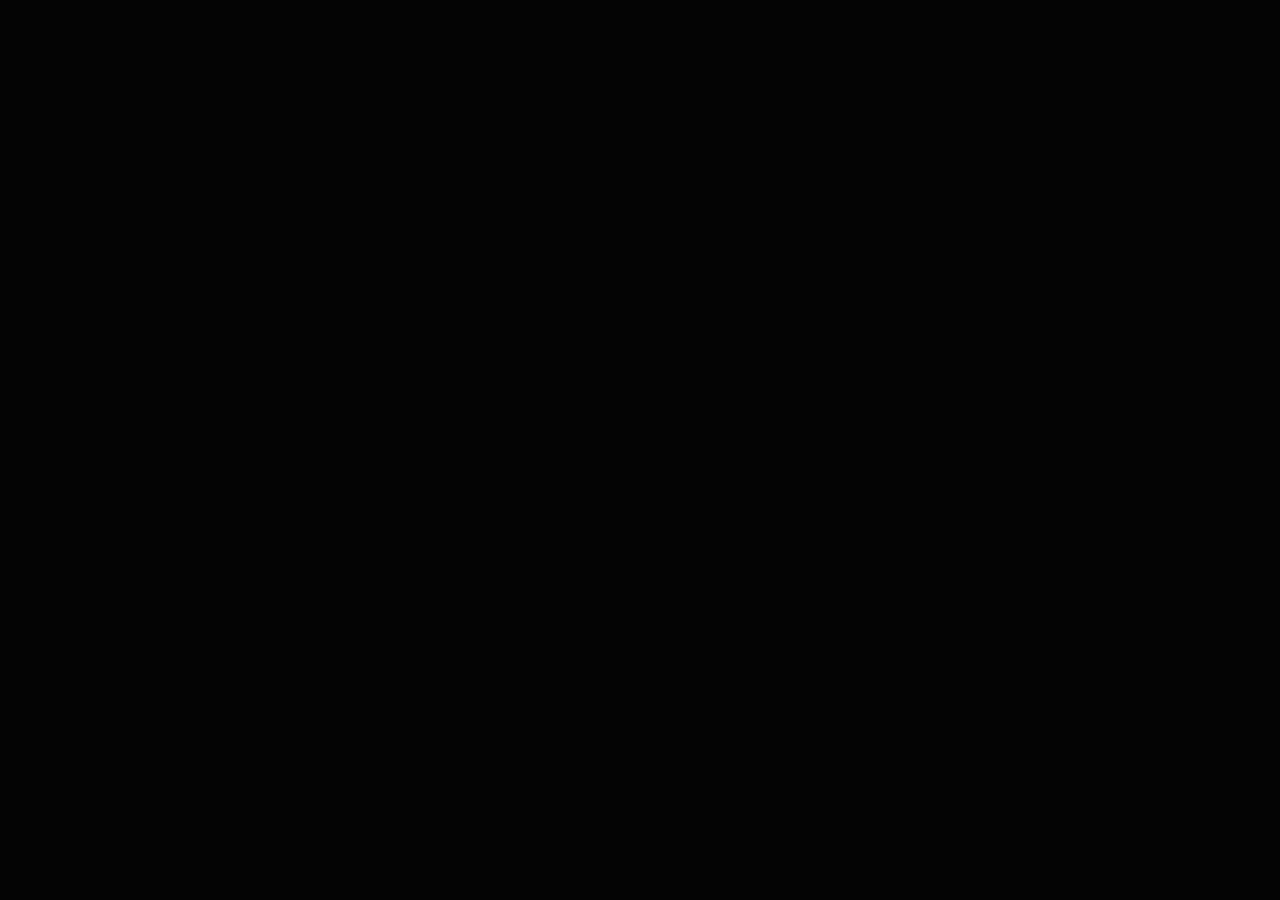
==== index.html @ 7d57aafc "KaTouche Button Installed" ====
<!DOCTYPE html>
<html lang="en">
<head>
    <meta charset="UTF-8">
    <meta name="viewport" content="width=device-width, initial-scale=1.0">
    <title>Ka Terminal</title>
    <link rel="stylesheet" href="style.css">
</head>
<body>

    <div id="terminal-container">
        <object type="image/svg+xml" data="KaToucheButton.svg" id="main-console"></object>
    </div>

    <script src="script.js"></script>
</body>
</html>
---- style.css ----
body {
    margin: 0;
    padding: 0;
    background-color: #050505; /* Deep Obsidian */
    display: flex;
    justify-content: center;
    align-items: center;
    height: 100vh;
    overflow: hidden;
}

#terminal-container {
    width: 100%;
    height: 100%;
    display: flex;
    justify-content: center;
    align-items: center;
}

/* This is the magic for your Dell screen safety */
#main-console {
    filter: drop-shadow(0 0 10px #4DDCF4); /* The Cyan Glow */
    transition: transform 0.3s ease;
}
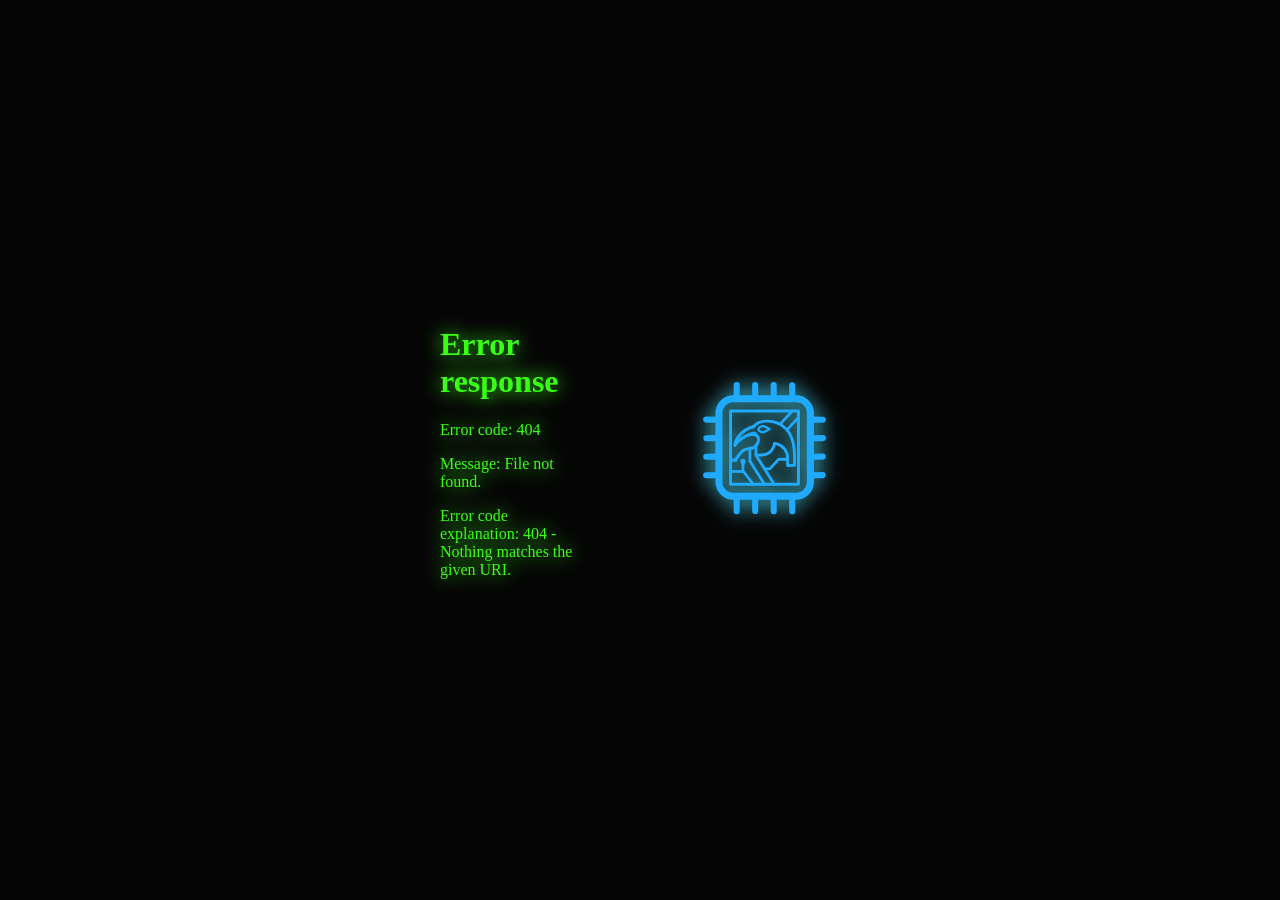
==== commit bff5471c: "fixed color issue: svg components now fully controlled by style.css" ====
--- a/index.html
+++ b/index.html
@@ -9,7 +9,8 @@
 <body>
 
     <div id="terminal-container">
-        <object type="image/svg+xml" data="KaToucheButton.svg" id="main-console"></object>
+        <div id="ka-button" class="artifact" data-src="KaToucheButton.svg"></div>
+        <div id="thoth-button" class="artifact" data-src="thoth-chip-logo.svg"></div>
     </div>
 
     <script src="script.js"></script>
--- a/style.css
+++ b/style.css
@@ -15,10 +15,45 @@
     display: flex;
     justify-content: center;
     align-items: center;
+    gap: 100px; /* This keeps the buttons from overlapping! */
 }
 
-/* This is the magic for your Dell screen safety */
-#main-console {
-    filter: drop-shadow(0 0 10px #4DDCF4); /* The Cyan Glow */
-    transition: transform 0.3s ease;
-}+/* Apply the glow and pulse to EVERY artifact */
+
+.artifact {
+    /* Change these numbers to find the "Sweet Spot" */
+    width: 150px;  /* Try 150px or 120px for a smaller look */
+    height: auto;  /* Keeps the proportions correct so they don't squish */
+    
+    transition: all 0.3s ease;
+    animation: pulse 4s infinite ease-in-out;
+    
+    /* Optional: Ensure they don't take up too much "Invisible" space */
+    display: block;
+}
+.artifact:hover {
+    transform: scale(1.1);
+    filter: brightness(1.5) drop-shadow(0 0 25px currentColor);
+}
+
+
+/* The Breathing Animation */
+@keyframes pulse {
+    0% { filter: drop-shadow(0 0 5px #4DDCF4); opacity: 0.8; }
+    50% { filter: drop-shadow(0 0 20px #4DDCF4); opacity: 1; }
+    100% { filter: drop-shadow(0 0 5px #4DDCF4); opacity: 0.8; }
+}
+/* Neon Green (Ka-Touche) */
+/* Neon Green Artifact */
+#ka-button {
+    color: #39FF14; /* This sets the "currentColor" for the SVG */
+    filter: drop-shadow(0 0 10px #39FF14);
+}
+
+/* Cyber Cyan Artifact */
+#thoth-button {
+    color: #1faafe; /* This sets the "currentColor" for the SVG */
+    filter: drop-shadow(0 0 10px #4DDCF4);
+}
+
+ 
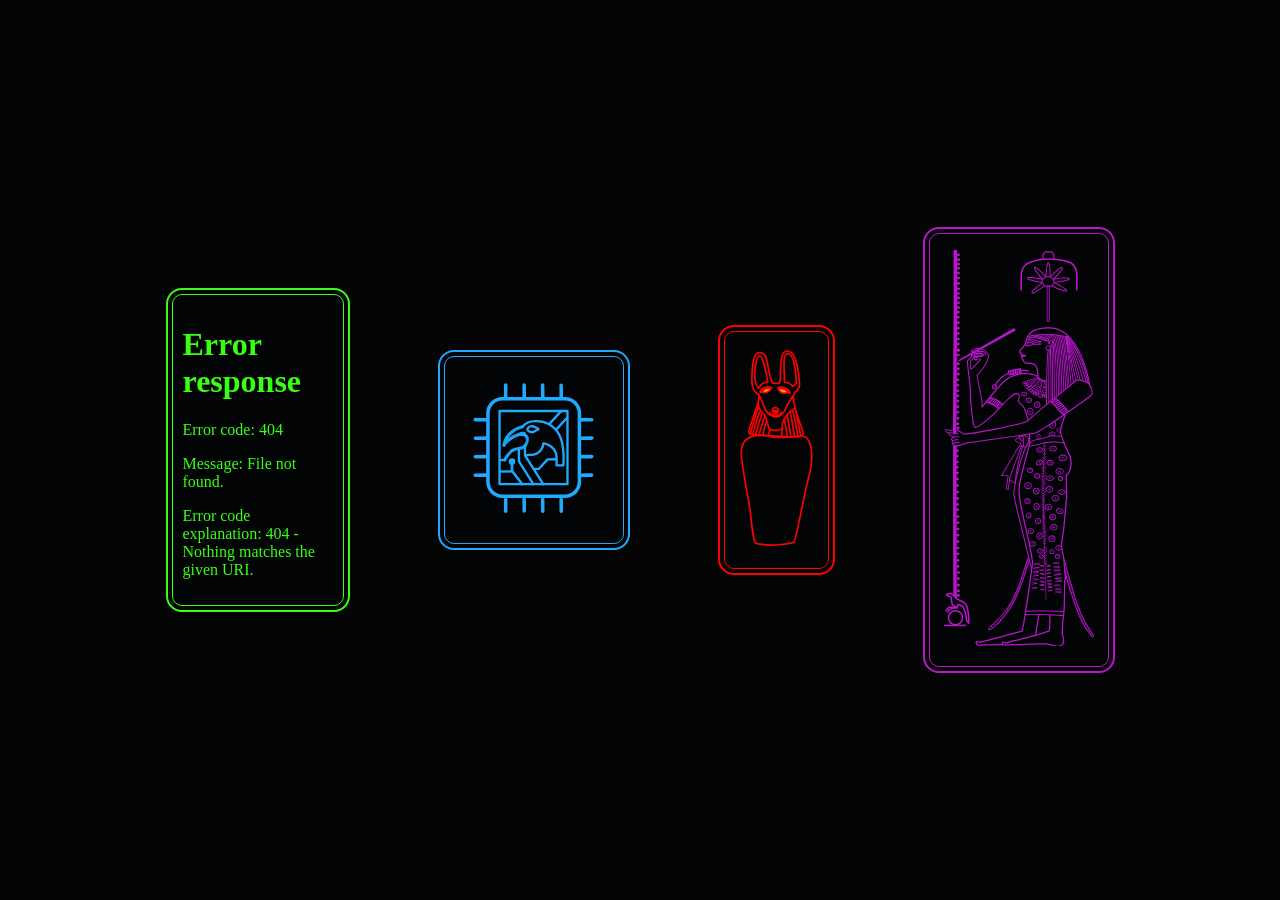
==== commit c2401300: "checkpoint: seshat button looks amazing; want to add animation effect to her hair." ====
--- a/index.html
+++ b/index.html
@@ -11,6 +11,8 @@
     <div id="terminal-container">
         <div id="ka-button" class="artifact" data-src="KaToucheButton.svg"></div>
         <div id="thoth-button" class="artifact" data-src="thoth-chip-logo.svg"></div>
+        <div id="duamutef-button" class="artifact" data-src="duamatef-jar.svg"></div>
+        <div id="seshat-button" class="artifact" data-src="Seshat.svg"></div>
     </div>
 
     <script src="script.js"></script>
--- a/style.css
+++ b/style.css
@@ -18,42 +18,208 @@
     gap: 100px; /* This keeps the buttons from overlapping! */
 }
 
-/* Apply the glow and pulse to EVERY artifact */
+/* ── Artifact Button Frame ────────────────────────────────────────────── */
 
 .artifact {
-    /* Change these numbers to find the "Sweet Spot" */
-    width: 150px;  /* Try 150px or 120px for a smaller look */
-    height: auto;  /* Keeps the proportions correct so they don't squish */
-    
+    width: 150px;
+    height: auto;
+    padding: 16px 14px;
+    position: relative;
+    display: block;
+    cursor: pointer;
+
+    /* Stone-dark panel */
+    background-color: rgba(2, 4, 6, 0.88);
+    /* Subtle CRT scanlines */
+    background-image: repeating-linear-gradient(
+        0deg,
+        transparent,
+        transparent 3px,
+        rgba(0, 0, 0, 0.13) 3px,
+        rgba(0, 0, 0, 0.13) 4px
+    );
+
+    /* Double border: inner 1px via border, outer 2px via outline */
+    border-radius: 10px;
+
+    /* Double border: inner 1px via border, outer 2px via outline */
+    border: 1px solid currentColor;
+    outline: 2px solid currentColor;
+    outline-offset: 4px;
+
     transition: all 0.3s ease;
-    animation: pulse 4s infinite ease-in-out;
-    
-    /* Optional: Ensure they don't take up too much "Invisible" space */
-    display: block;
-}
+}
+
 .artifact:hover {
-    transform: scale(1.1);
-    filter: brightness(1.5) drop-shadow(0 0 25px currentColor);
-}
-
-
-/* The Breathing Animation */
-@keyframes pulse {
-    0% { filter: drop-shadow(0 0 5px #4DDCF4); opacity: 0.8; }
-    50% { filter: drop-shadow(0 0 20px #4DDCF4); opacity: 1; }
-    100% { filter: drop-shadow(0 0 5px #4DDCF4); opacity: 0.8; }
-}
-/* Neon Green (Ka-Touche) */
-/* Neon Green Artifact */
+    transform: scale(1.05);
+    background-color: rgba(5, 10, 15, 0.95);
+    filter: brightness(1.6) drop-shadow(0 0 25px currentColor);
+}
+/* ── Per-Artifact Colors & Breathing Animations ───────────────────────── */
+
+/* Neon Green — Ka-Touche */
 #ka-button {
-    color: #39FF14; /* This sets the "currentColor" for the SVG */
-    filter: drop-shadow(0 0 10px #39FF14);
-}
-
-/* Cyber Cyan Artifact */
+    color: #39FF14;
+    width: 150px;
+    padding: 10px;
+    animation: pulse-green 4s infinite ease-in-out;
+}
+@keyframes pulse-green {
+    0%, 100% {
+        filter: drop-shadow(0 0 5px #39FF14);
+        box-shadow:
+            inset 0 0 10px rgba(57,255,20,0.10),   /* inner glow */
+            0 0 8px #1a7a06,                        /* outer near */
+            0 0 0 4px rgba(57,255,20,0.12);         /* gap fill between borders */
+        outline-color: rgba(57,255,20,0.55);
+        opacity: 0.85;
+    }
+    50% {
+        filter: drop-shadow(0 0 22px #39FF14);
+        box-shadow:
+            inset 0 0 22px rgba(57,255,20,0.28),
+            0 0 24px #39FF14,
+            0 0 0 4px rgba(57,255,20,0.35);
+        outline-color: #39FF14;
+        opacity: 1;
+    }
+}
+
+/* Cyber Cyan — Thoth Chip */
 #thoth-button {
-    color: #1faafe; /* This sets the "currentColor" for the SVG */
-    filter: drop-shadow(0 0 10px #4DDCF4);
-}
-
- 
+    color: #1faafe;
+    --thoth-frame:        3.2;  /* ← outer rect + pins              */
+    --thoth-detail:       2.1;  /* ← stroke lines (circuits, head…) */
+    --thoth-fill-opacity: 0.95; /* ← beak, crest, node fills        */
+    animation: pulse-cyan 4s infinite ease-in-out;
+}
+#thoth-button svg * {
+    stroke-width: var(--thoth-detail) !important;
+}
+#thoth-button #rect1,
+#thoth-button #g29,
+#thoth-button #g29 *,
+#thoth-button #g29-1,
+#thoth-button #g29-1 *,
+#thoth-button #g29-1-4,
+#thoth-button #g29-1-4 *,
+#thoth-button #g29-1-4-7,
+#thoth-button #g29-1-4-7 * {
+    stroke-width: var(--thoth-frame) !important;
+}
+/* Filled shapes (beak, crest, diagonal, node) — controlled separately
+   because fill:currentColor is immune to stroke-width changes */
+#thoth-button #path8,
+#thoth-button #path5,
+#thoth-button #path9,
+#thoth-button #path12,
+#thoth-button #path14,
+#thoth-button #path16,
+#thoth-button #path18 {
+    fill-opacity: var(--thoth-fill-opacity) !important;
+}
+@keyframes pulse-cyan {
+    0%, 100% {
+        filter: drop-shadow(0 0 5px #4DDCF4);
+        box-shadow:
+            inset 0 0 10px rgba(77,220,244,0.10),
+            0 0 8px #0d6575,
+            0 0 0 4px rgba(77,220,244,0.12);
+        outline-color: rgba(77,220,244,0.55);
+        opacity: 0.8;
+    }
+    50% {
+        filter: drop-shadow(0 0 22px #4DDCF4);
+        box-shadow:
+            inset 0 0 22px rgba(77,220,244,0.28),
+            0 0 24px #4DDCF4,
+            0 0 0 4px rgba(77,220,244,0.35);
+        outline-color: #4DDCF4;
+        opacity: 1;
+    }
+}
+
+/* Duamutef Red — Canopic Jar */
+#duamutef-button {
+    color: #FF0000;
+    width: 75px;
+    animation: pulse-red 3s infinite ease-in-out;
+}
+@keyframes pulse-red {
+    0%, 100% {
+        filter: drop-shadow(0 0 4px #a31b1b);
+        box-shadow:
+            inset 0 0 10px rgba(255,0,0,0.10),
+            0 0 6px #6b0000,
+            0 0 0 4px rgba(255,0,0,0.12);
+        outline-color: rgba(255,0,0,0.50);
+        opacity: 0.75;
+    }
+    50% {
+        filter: drop-shadow(0 0 24px #FF0000);
+        box-shadow:
+            inset 0 0 22px rgba(255,0,0,0.25),
+            0 0 22px #FF0000,
+            0 0 0 4px rgba(255,0,0,0.35);
+        outline-color: #FF0000;
+        opacity: 1;
+    }
+}
+
+/* Thoth Purple — Seshat */
+#seshat-button {
+    color: #B915CC;
+    animation: pulse-purple 4s infinite ease-in-out;
+}
+@keyframes pulse-purple {
+    0%, 100% {
+        filter: drop-shadow(0 0 5px #B915CC);
+        box-shadow:
+            inset 0 0 10px rgba(185,21,204,0.10),
+            0 0 8px #6b0a78,
+            0 0 0 4px rgba(185,21,204,0.12);
+        outline-color: rgba(185,21,204,0.55);
+        opacity: 0.80;
+    }
+    50% {
+        filter: drop-shadow(0 0 22px #B915CC);
+        box-shadow:
+            inset 0 0 22px rgba(185,21,204,0.28),
+            0 0 24px #B915CC,
+            0 0 0 4px rgba(185,21,204,0.35);
+        outline-color: #B915CC;
+        opacity: 1;
+    }
+}
+
+/* Inner glow pulse for jar body, head, and eyes */
+.animate-pulse-glow {
+    animation: inner-glow-amber 3s infinite ease-in-out;
+}
+@keyframes inner-glow-amber {
+    0%, 100% { opacity: 0.85; }
+    50%       { opacity: 1;    }
+}
+
+/* Cyan hair-strand shimmer */
+.animate-pulse-glow-red {
+    stroke: #fb2020;
+    animation: inner-glow-cyan 3s infinite ease-in-out;
+}
+@keyframes inner-glow-cyan {
+    0%, 100% { opacity: 0.5; stroke: #b86807; }
+    50%       { opacity: 1;   stroke: #945202; }
+}
+
+/*Cyber Egyptian Vibe Colors
+
+Color         ,HSL Value  ,Hex Equivalent,Feel
+
+Duamutef Red, 0 100% 50%,   #FF0000,  The Red-Headed Protector
+Cyber Cyan,   180 100% 50%, #00FFFF,  Electric Nile Water
+Ankh Gold,    45 100% 50%,  #FFC000,  Radiance of Ra
+Silver,       0 0% 75%,     #C0C0C0,  Metallic Moon-glow
+Thoth Purple, 280 100% 60%, #B915CC,  Magic & Secret Wisdom
+Neon Lime,    110 100% 50%, #39FF14,  Primordial Vitality
+
+*/
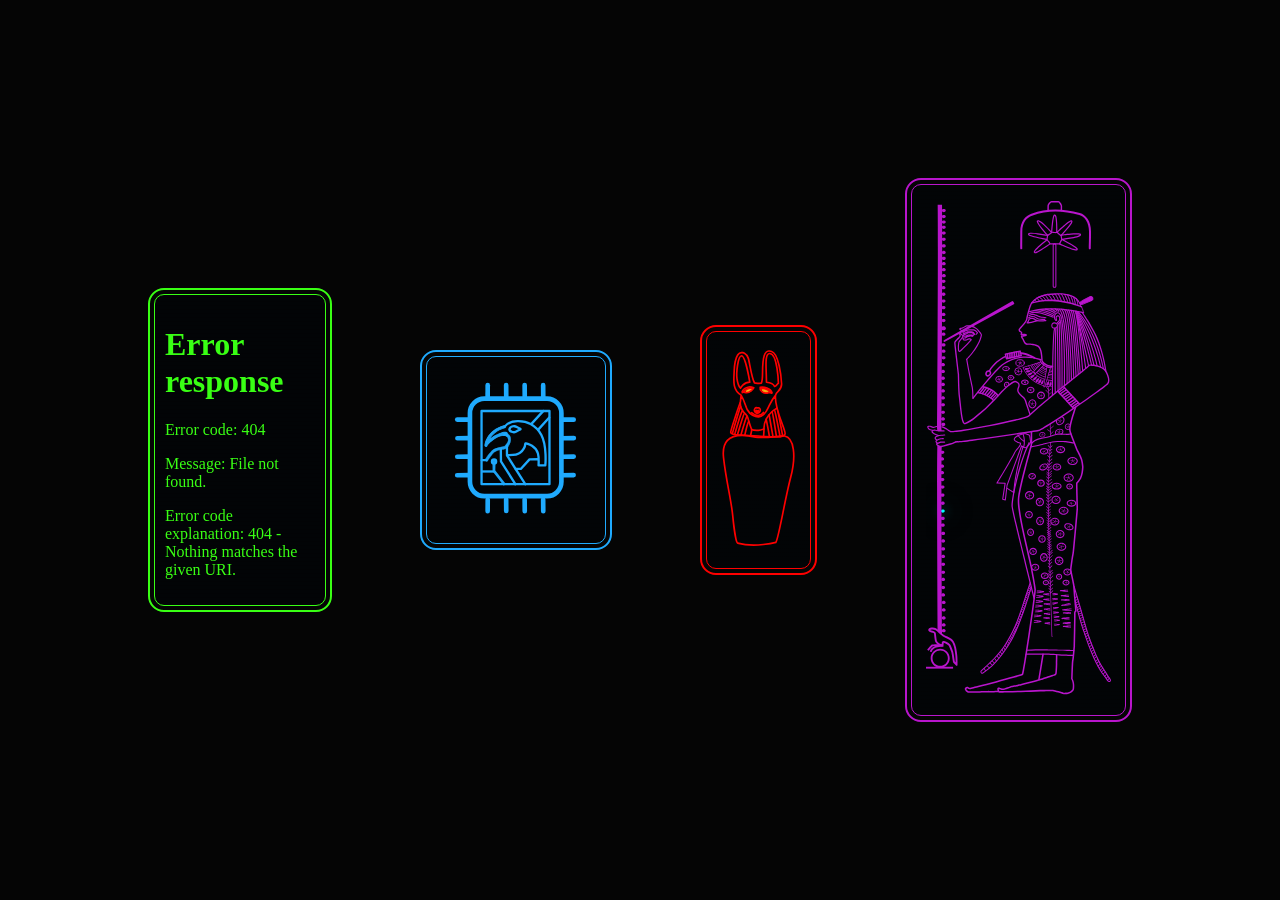
==== commit 4e09babd: "checkpoint: brilliant seshat animations and control panel made, just a few more to go" ====
--- a/index.html
+++ b/index.html
@@ -12,7 +12,7 @@
         <div id="ka-button" class="artifact" data-src="KaToucheButton.svg"></div>
         <div id="thoth-button" class="artifact" data-src="thoth-chip-logo.svg"></div>
         <div id="duamutef-button" class="artifact" data-src="duamatef-jar.svg"></div>
-        <div id="seshat-button" class="artifact" data-src="Seshat.svg"></div>
+        <div id="seshat-button" class="artifact" data-src="SeshatAnimation.svg"></div>
     </div>
 
     <script src="script.js"></script>
--- a/style.css
+++ b/style.css
@@ -88,7 +88,7 @@
 /* Cyber Cyan — Thoth Chip */
 #thoth-button {
     color: #1faafe;
-    --thoth-frame:        3.2;  /* ← outer rect + pins              */
+    --thoth-frame:        4.2;  /* ← outer rect + pins              */
     --thoth-detail:       2.1;  /* ← stroke lines (circuits, head…) */
     --thoth-fill-opacity: 0.95; /* ← beak, crest, node fills        */
     animation: pulse-cyan 4s infinite ease-in-out;
@@ -169,6 +169,7 @@
 /* Thoth Purple — Seshat */
 #seshat-button {
     color: #B915CC;
+    width: 185px;
     animation: pulse-purple 4s infinite ease-in-out;
 }
 @keyframes pulse-purple {
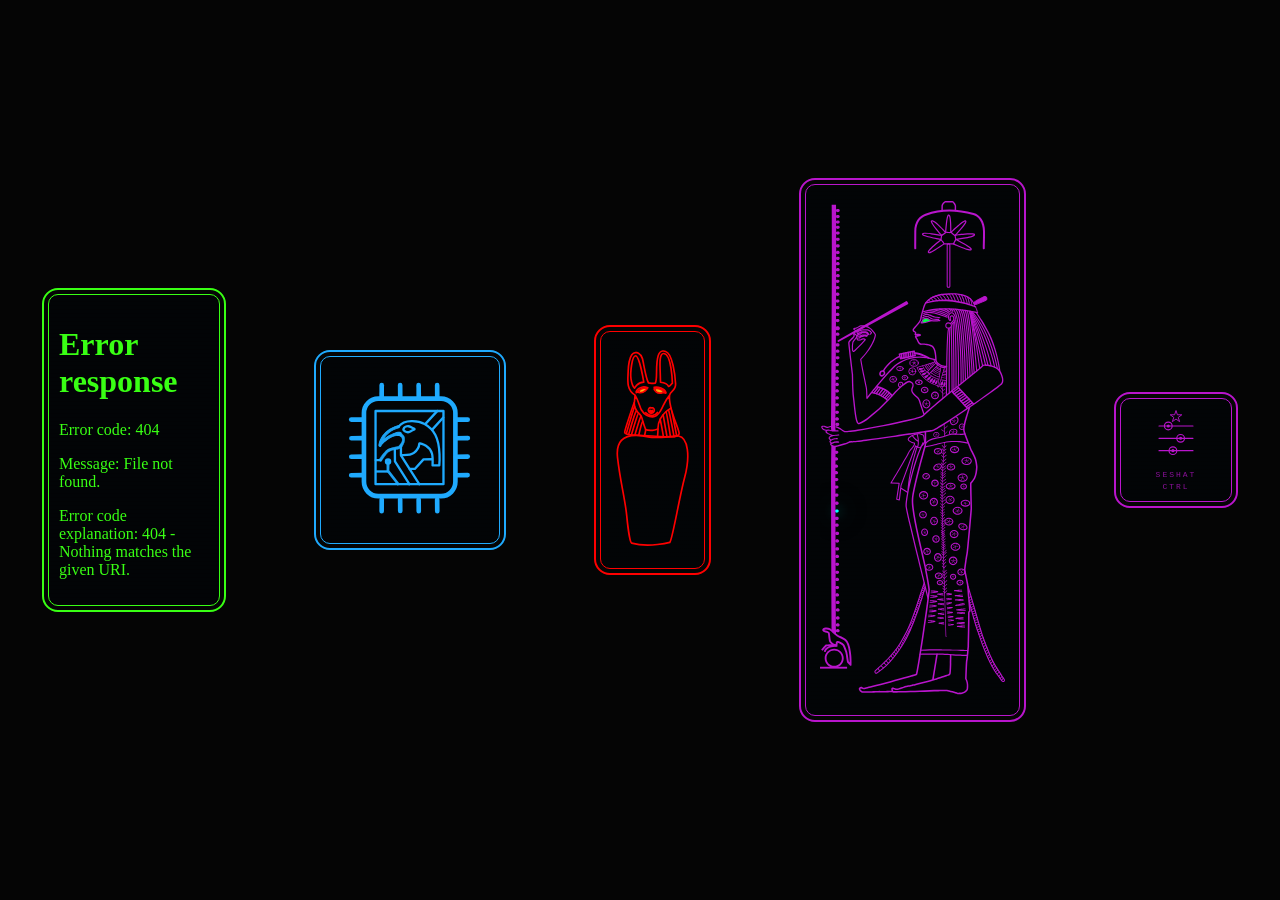
==== commit f9f95f68: "feat(seshat): animation system overhaul — trace, scoping, clock, cooling seshat-process.js: - Add sc" ====
--- a/index.html
+++ b/index.html
@@ -13,6 +13,29 @@
         <div id="thoth-button" class="artifact" data-src="thoth-chip-logo.svg"></div>
         <div id="duamutef-button" class="artifact" data-src="duamatef-jar.svg"></div>
         <div id="seshat-button" class="artifact" data-src="SeshatAnimation.svg"></div>
+        <div id="seshat-panel-button" class="artifact">
+            <div class="scp-icon">
+                <svg viewBox="0 0 60 70" xmlns="http://www.w3.org/2000/svg" width="100%" height="100%">
+                    <!-- three mixer sliders -->
+                    <line x1="8"  y1="22" x2="52" y2="22" stroke="currentColor" stroke-width="1.5" stroke-linecap="round"/>
+                    <circle cx="20" cy="22" r="5" fill="none" stroke="currentColor" stroke-width="1.5"/>
+                    <circle cx="20" cy="22" r="2" fill="currentColor"/>
+
+                    <line x1="8"  y1="38" x2="52" y2="38" stroke="currentColor" stroke-width="1.5" stroke-linecap="round"/>
+                    <circle cx="36" cy="38" r="5" fill="none" stroke="currentColor" stroke-width="1.5"/>
+                    <circle cx="36" cy="38" r="2" fill="currentColor"/>
+
+                    <line x1="8"  y1="54" x2="52" y2="54" stroke="currentColor" stroke-width="1.5" stroke-linecap="round"/>
+                    <circle cx="26" cy="54" r="5" fill="none" stroke="currentColor" stroke-width="1.5"/>
+                    <circle cx="26" cy="54" r="2" fill="currentColor"/>
+
+                    <!-- seshat star above -->
+                    <polygon points="30,2 31.8,7.5 37.5,7.5 32.9,10.9 34.7,16.4 30,13 25.3,16.4 27.1,10.9 22.5,7.5 28.2,7.5"
+                             fill="none" stroke="currentColor" stroke-width="1.2" stroke-linejoin="round"/>
+                </svg>
+            </div>
+            <span class="scp-label">SESHAT<br>CTRL</span>
+        </div>
     </div>
 
     <script src="script.js"></script>
--- a/style.css
+++ b/style.css
@@ -212,6 +212,35 @@
     50%       { opacity: 1;   stroke: #945202; }
 }
 
+/* Seshat Control Panel launch button */
+#seshat-panel-button {
+    color: #B915CC;
+    width: 90px;
+    display: flex;
+    flex-direction: column;
+    align-items: center;
+    gap: 6px;
+    padding: 10px 10px 8px;
+    animation: pulse-purple 4s infinite ease-in-out;
+}
+.scp-icon {
+    width: 54px;
+    height: 54px;
+    flex-shrink: 0;
+}
+.scp-label {
+    font-family: 'Courier New', monospace;
+    font-size: 8px;
+    letter-spacing: 2px;
+    color: currentColor;
+    text-align: center;
+    line-height: 1.5;
+    opacity: 0.75;
+}
+#seshat-panel-button:hover .scp-label {
+    opacity: 1;
+}
+
 /*Cyber Egyptian Vibe Colors
 
 Color         ,HSL Value  ,Hex Equivalent,Feel
